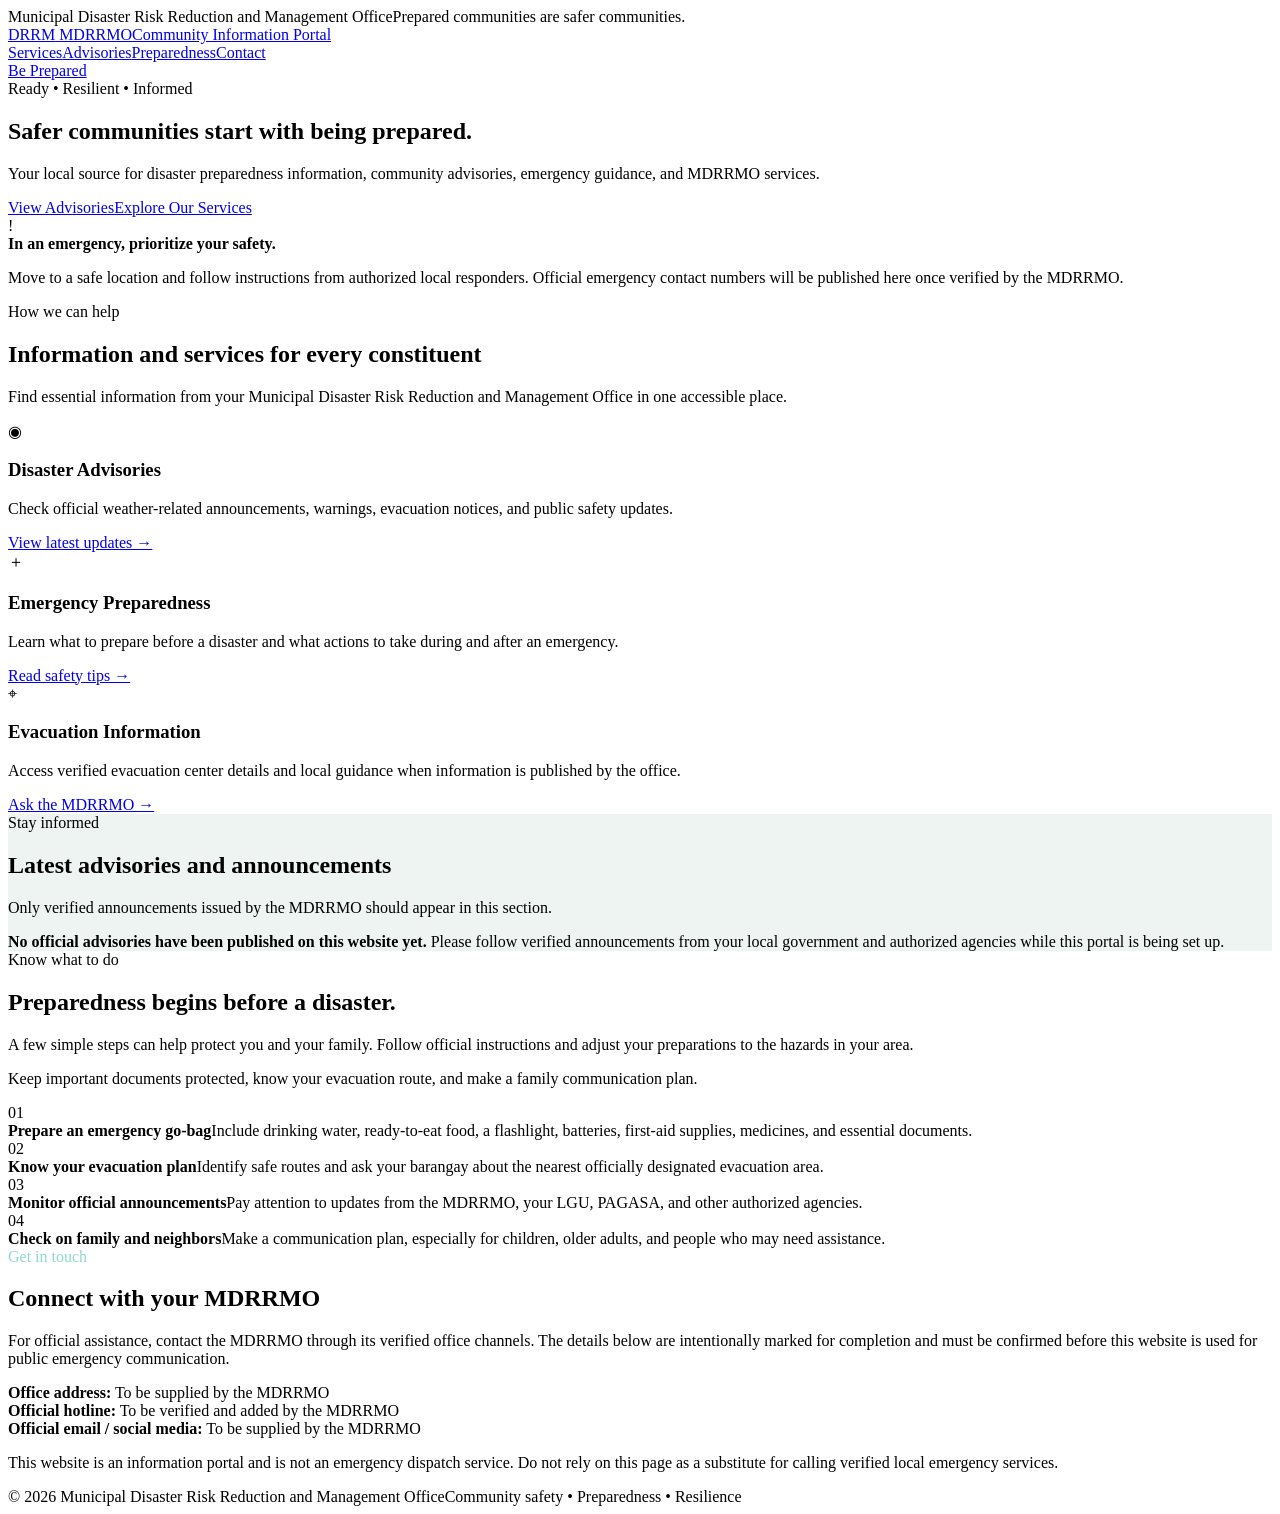
==== public/index.html @ f969b4c5 "Create a new website for MDRRMO constituents. Built and published the first responsive MDRRMO commun" ====
<!DOCTYPE html>
<html lang="en">
<head>
  <meta charset="UTF-8">
  <meta name="viewport" content="width=device-width, initial-scale=1">
  <meta name="description" content="Official community information portal for the Municipal Disaster Risk Reduction and Management Office.">
  <title>MDRRMO | Community Safety & Preparedness</title>
  <link rel="stylesheet" href="/theme.css">
</head>
<body>
  <div class="topbar"><div class="container topbar-inner"><span>Municipal Disaster Risk Reduction and Management Office</span><span>Prepared communities are safer communities.</span></div></div>
  <header class="site-header">
    <div class="container nav">
      <a class="brand" href="#home" aria-label="MDRRMO home">
        <span class="brand-mark">DRRM</span>
        <span><span class="brand-name">MDRRMO</span><span class="brand-sub">Community Information Portal</span></span>
      </a>
      <nav class="nav-links" aria-label="Main navigation">
        <a href="#services">Services</a><a href="#advisories">Advisories</a><a href="#preparedness">Preparedness</a><a href="#contact">Contact</a>
      </nav>
      <a class="nav-cta" href="#preparedness">Be Prepared</a>
    </div>
  </header>

  <main id="home">
    <section class="hero">
      <div class="container"><div class="hero-inner">
        <div class="eyebrow">Ready • Resilient • Informed</div>
        <h1>Safer communities start with being prepared.</h1>
        <p>Your local source for disaster preparedness information, community advisories, emergency guidance, and MDRRMO services.</p>
        <div class="hero-actions"><a class="btn" href="#advisories">View Advisories</a><a class="btn btn-outline" href="#services">Explore Our Services</a></div>
      </div></div>
    </section>

    <section class="notice-band" aria-label="Emergency reminder">
      <div class="container notice-row">
        <div class="notice-symbol">!</div>
        <div><strong>In an emergency, prioritize your safety.</strong><p>Move to a safe location and follow instructions from authorized local responders. Official emergency contact numbers will be published here once verified by the MDRRMO.</p></div>
      </div>
    </section>

    <section class="section" id="services">
      <div class="container">
        <div class="section-head"><div class="kicker">How we can help</div><h2>Information and services for every constituent</h2><p>Find essential information from your Municipal Disaster Risk Reduction and Management Office in one accessible place.</p></div>
        <div class="quick-grid">
          <article class="quick-card"><div class="quick-icon">◉</div><h3>Disaster Advisories</h3><p>Check official weather-related announcements, warnings, evacuation notices, and public safety updates.</p><a href="#advisories">View latest updates →</a></article>
          <article class="quick-card"><div class="quick-icon">＋</div><h3>Emergency Preparedness</h3><p>Learn what to prepare before a disaster and what actions to take during and after an emergency.</p><a href="#preparedness">Read safety tips →</a></article>
          <article class="quick-card"><div class="quick-icon">⌖</div><h3>Evacuation Information</h3><p>Access verified evacuation center details and local guidance when information is published by the office.</p><a href="#contact">Ask the MDRRMO →</a></article>
        </div>
      </div>
    </section>

    <section class="section" id="advisories" style="background:#edf4f2">
      <div class="container">
        <div class="section-head"><div class="kicker">Stay informed</div><h2>Latest advisories and announcements</h2><p>Only verified announcements issued by the MDRRMO should appear in this section.</p></div>
        <div class="empty-panel"><strong>No official advisories have been published on this website yet.</strong> Please follow verified announcements from your local government and authorized agencies while this portal is being set up.</div>
      </div>
    </section>

    <section class="section" id="preparedness">
      <div class="container two-col">
        <div><div class="kicker">Know what to do</div><h2>Preparedness begins before a disaster.</h2><p class="muted">A few simple steps can help protect you and your family. Follow official instructions and adjust your preparations to the hazards in your area.</p><p class="muted">Keep important documents protected, know your evacuation route, and make a family communication plan.</p></div>
        <div class="prepared-list">
          <div class="prepared-item"><span class="bullet">01</span><div><b>Prepare an emergency go-bag</b><span>Include drinking water, ready-to-eat food, a flashlight, batteries, first-aid supplies, medicines, and essential documents.</span></div></div>
          <div class="prepared-item"><span class="bullet">02</span><div><b>Know your evacuation plan</b><span>Identify safe routes and ask your barangay about the nearest officially designated evacuation area.</span></div></div>
          <div class="prepared-item"><span class="bullet">03</span><div><b>Monitor official announcements</b><span>Pay attention to updates from the MDRRMO, your LGU, PAGASA, and other authorized agencies.</span></div></div>
          <div class="prepared-item"><span class="bullet">04</span><div><b>Check on family and neighbors</b><span>Make a communication plan, especially for children, older adults, and people who may need assistance.</span></div></div>
        </div>
      </div>
    </section>

    <section class="section" id="contact" style="padding-top:0">
      <div class="container">
        <div class="contact-panel">
          <div class="kicker" style="color:#8ed8cf">Get in touch</div>
          <h2>Connect with your MDRRMO</h2>
          <p>For official assistance, contact the MDRRMO through its verified office channels. The details below are intentionally marked for completion and must be confirmed before this website is used for public emergency communication.</p>
          <div class="contact-placeholder"><strong>Office address:</strong> To be supplied by the MDRRMO</div>
          <div class="contact-placeholder"><strong>Official hotline:</strong> To be verified and added by the MDRRMO</div>
          <div class="contact-placeholder"><strong>Official email / social media:</strong> To be supplied by the MDRRMO</div>
          <p class="small-note">This website is an information portal and is not an emergency dispatch service. Do not rely on this page as a substitute for calling verified local emergency services.</p>
        </div>
      </div>
    </section>
  </main>

  <footer class="footer"><div class="container footer-inner"><span>© <span id="year">2026</span> Municipal Disaster Risk Reduction and Management Office</span><span>Community safety • Preparedness • Resilience</span></div></footer>
</body>
</html>
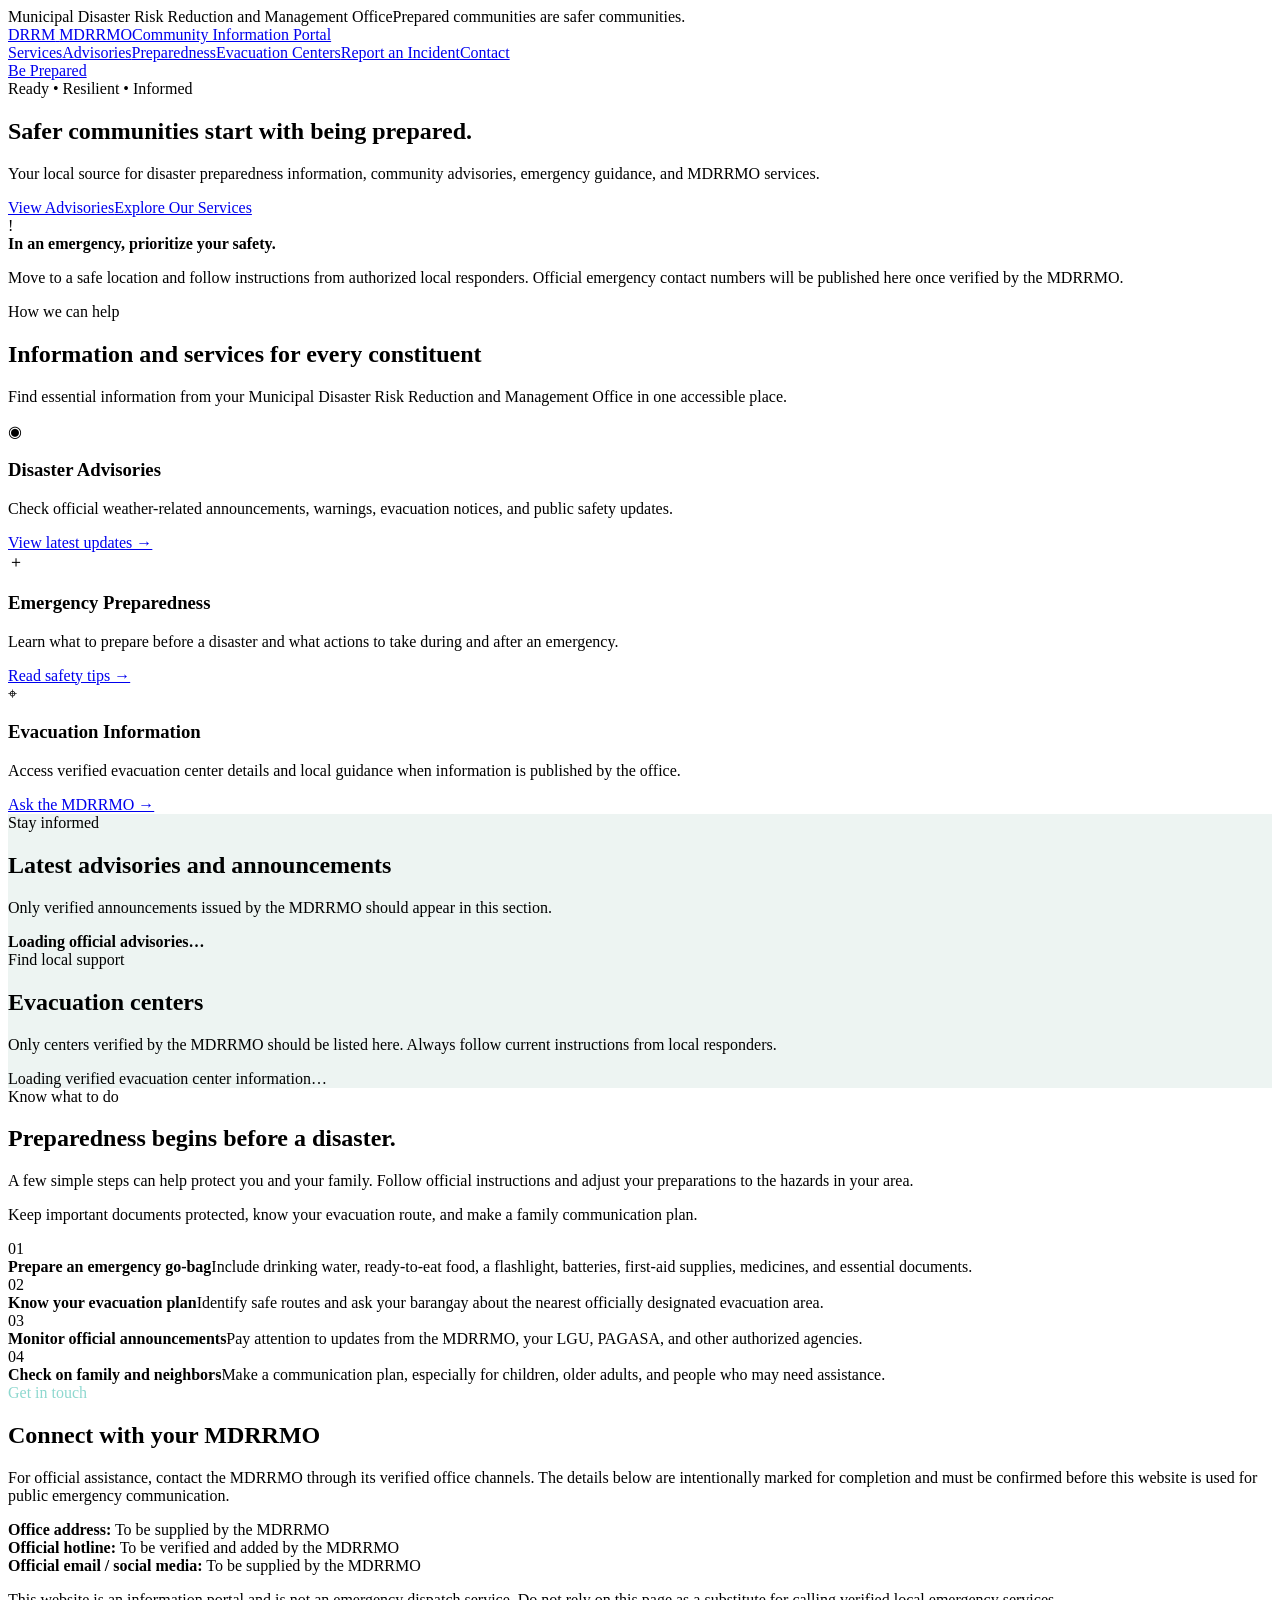
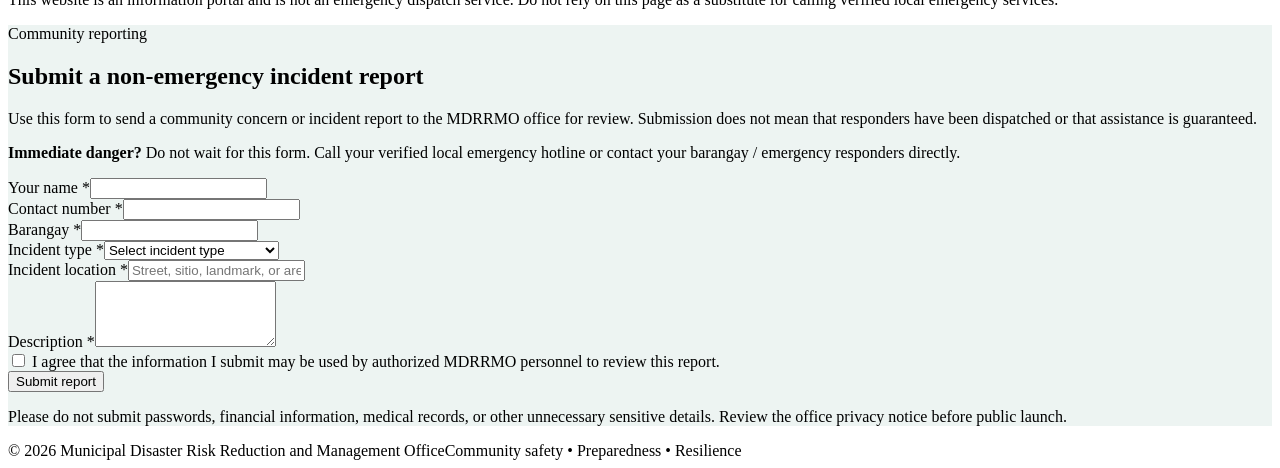
==== commit f4336f98: "Please build the MDRRMO Constituents Website on Hatchable. Expanded the MDRRMO portal into a respons" ====
--- a/public/index.html
+++ b/public/index.html
@@ -16,7 +16,7 @@
         <span><span class="brand-name">MDRRMO</span><span class="brand-sub">Community Information Portal</span></span>
       </a>
       <nav class="nav-links" aria-label="Main navigation">
-        <a href="#services">Services</a><a href="#advisories">Advisories</a><a href="#preparedness">Preparedness</a><a href="#contact">Contact</a>
+        <a href="#services">Services</a><a href="#advisories">Advisories</a><a href="#preparedness">Preparedness</a><a href="#evacuation">Evacuation Centers</a><a href="#report">Report an Incident</a><a href="#contact">Contact</a>
       </nav>
       <a class="nav-cta" href="#preparedness">Be Prepared</a>
     </div>
@@ -53,7 +53,14 @@
     <section class="section" id="advisories" style="background:#edf4f2">
       <div class="container">
         <div class="section-head"><div class="kicker">Stay informed</div><h2>Latest advisories and announcements</h2><p>Only verified announcements issued by the MDRRMO should appear in this section.</p></div>
-        <div class="empty-panel"><strong>No official advisories have been published on this website yet.</strong> Please follow verified announcements from your local government and authorized agencies while this portal is being set up.</div>
+        <div id="advisoryList" class="quick-grid"><div class="empty-panel"><strong>Loading official advisories…</strong></div></div>
+      </div>
+    </section>
+
+    <section class="section" id="evacuation" style="background:#edf4f2">
+      <div class="container">
+        <div class="section-head"><div class="kicker">Find local support</div><h2>Evacuation centers</h2><p>Only centers verified by the MDRRMO should be listed here. Always follow current instructions from local responders.</p></div>
+        <div id="centerList" class="quick-grid"><div class="empty-panel">Loading verified evacuation center information…</div></div>
       </div>
     </section>
 
@@ -82,8 +89,26 @@
         </div>
       </div>
     </section>
+  <section class="section" id="report" style="background:#edf4f2">
+      <div class="container two-col">
+        <div><div class="kicker">Community reporting</div><h2>Submit a non-emergency incident report</h2><p class="muted">Use this form to send a community concern or incident report to the MDRRMO office for review. Submission does not mean that responders have been dispatched or that assistance is guaranteed.</p><p class="muted"><strong>Immediate danger?</strong> Do not wait for this form. Call your verified local emergency hotline or contact your barangay / emergency responders directly.</p></div>
+        <form id="reportForm" class="admin-card">
+          <div class="field"><label for="reporter_name">Your name *</label><input id="reporter_name" name="reporter_name" maxlength="120" required autocomplete="name"></div>
+          <div class="field"><label for="contact_number">Contact number *</label><input id="contact_number" name="contact_number" maxlength="40" required autocomplete="tel"></div>
+          <div class="field"><label for="barangay">Barangay *</label><input id="barangay" name="barangay" maxlength="120" required></div>
+          <div class="field"><label for="incident_type">Incident type *</label><select id="incident_type" name="incident_type" required><option value="">Select incident type</option><option>Flooding</option><option>Fallen tree / obstruction</option><option>Fire concern</option><option>Damaged infrastructure</option><option>Hazard / unsafe condition</option><option>Other community concern</option></select></div>
+          <div class="field"><label for="incident_location">Incident location *</label><input id="incident_location" name="incident_location" maxlength="240" required placeholder="Street, sitio, landmark, or area"></div>
+          <div class="field"><label for="description">Description *</label><textarea id="description" name="description" maxlength="3000" rows="4" required></textarea></div>
+          <div style="position:absolute;left:-9999px" aria-hidden="true"><label for="website">Leave this field empty</label><input id="website" name="website" tabindex="-1" autocomplete="off"></div>
+          <div class="field"><label style="font-weight:500"><input type="checkbox" name="consent" required> I agree that the information I submit may be used by authorized MDRRMO personnel to review this report.</label></div>
+          <button class="btn" type="submit">Submit report</button><p id="reportMessage" class="status-msg" role="status"></p>
+          <p class="small-note">Please do not submit passwords, financial information, medical records, or other unnecessary sensitive details. Review the office privacy notice before public launch.</p>
+        </form>
+      </div>
+    </section>
   </main>
 
   <footer class="footer"><div class="container footer-inner"><span>© <span id="year">2026</span> Municipal Disaster Risk Reduction and Management Office</span><span>Community safety • Preparedness • Resilience</span></div></footer>
+<script src="/community.js" defer></script>
 </body>
 </html>
